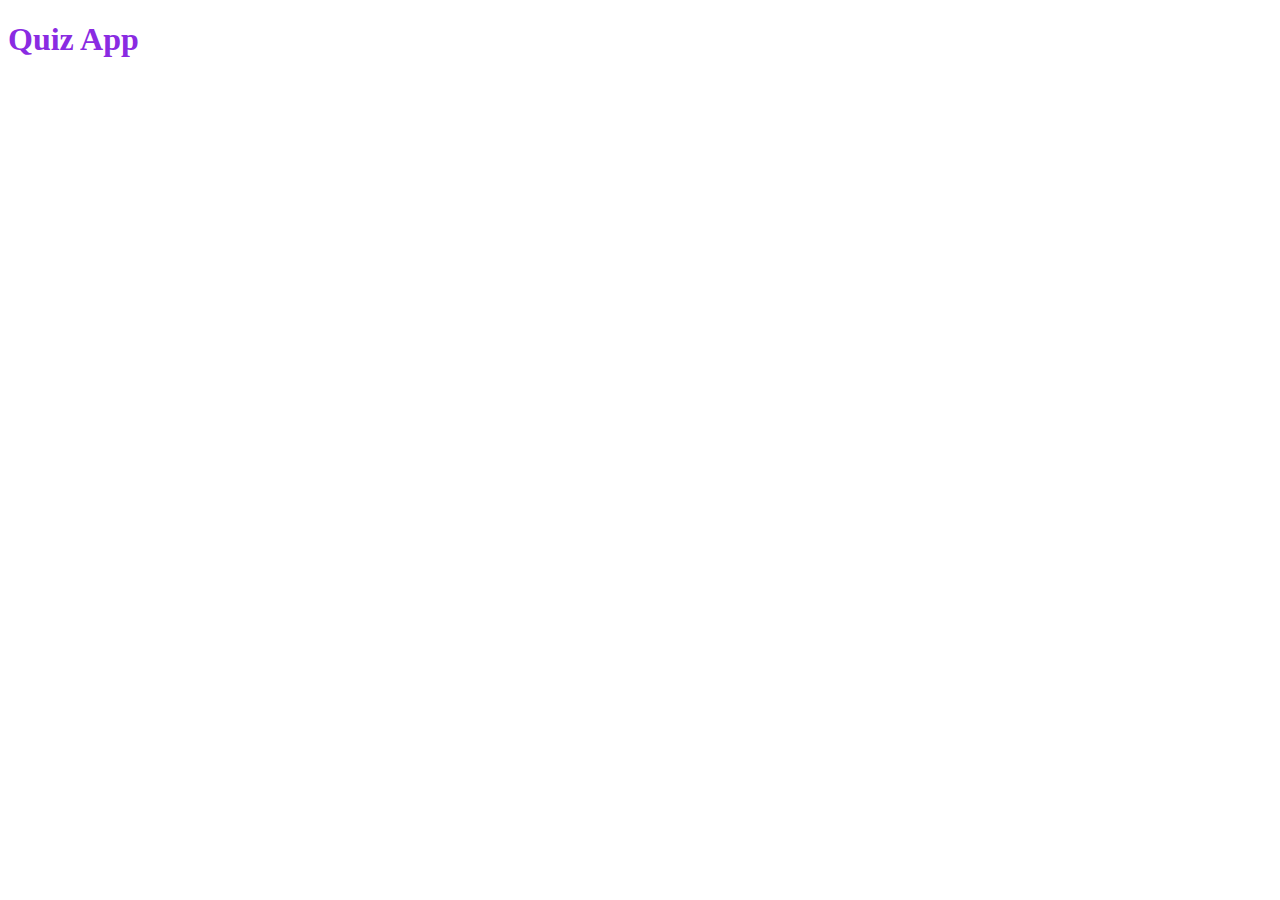
==== index.html @ 2116e2f6 "add html- and css-file and connect them" ====
<!DOCTYPE html>
<html lang="en">
  <head>
    <meta charset="utf-8" />
    <meta
      name="viewport"
      content="width=device-width, initial-scale=1, shrink-to-fit=no"
    />
    <title>Quiz App</title>
    <link rel="stylesheet" href="styles.css" />
  </head>
  <body>
    <h1>Quiz App</h1>
  </body>
</html>
---- styles.css ----
h1 {
  color: blueviolet;
}
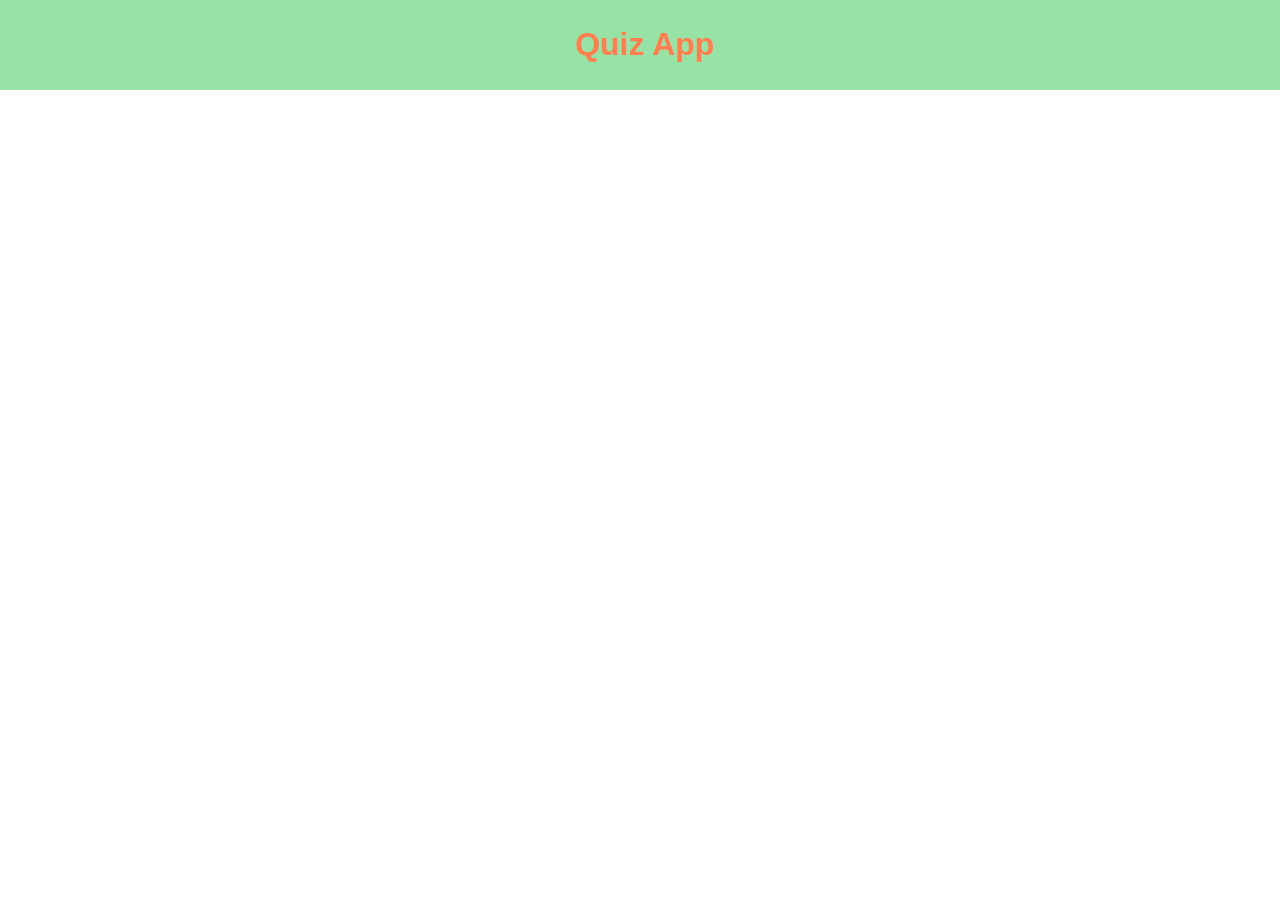
==== commit b13af809: "Finsish styling header/title" ====
--- a/index.html
+++ b/index.html
@@ -10,6 +10,8 @@
     <link rel="stylesheet" href="styles.css" />
   </head>
   <body>
-    <h1>Quiz App</h1>
+    <header>
+      <h1>Quiz App</h1>
+    </header>
   </body>
 </html>
--- a/styles.css
+++ b/styles.css
@@ -1,3 +1,18 @@
+* {
+  font-family: "Trebuchet MS", "Lucida Sans Unicode", "Lucida Grande",
+    "Lucida Sans", Arial, sans-serif;
+}
+
+header {
+  padding: 5px;
+  text-align: center;
+  background-color: rgb(151, 226, 165);
+  position: fixed;
+  top: 0;
+  left: 0;
+  width: 100%;
+}
+
 h1 {
-  color: blueviolet;
+  color: coral;
 }
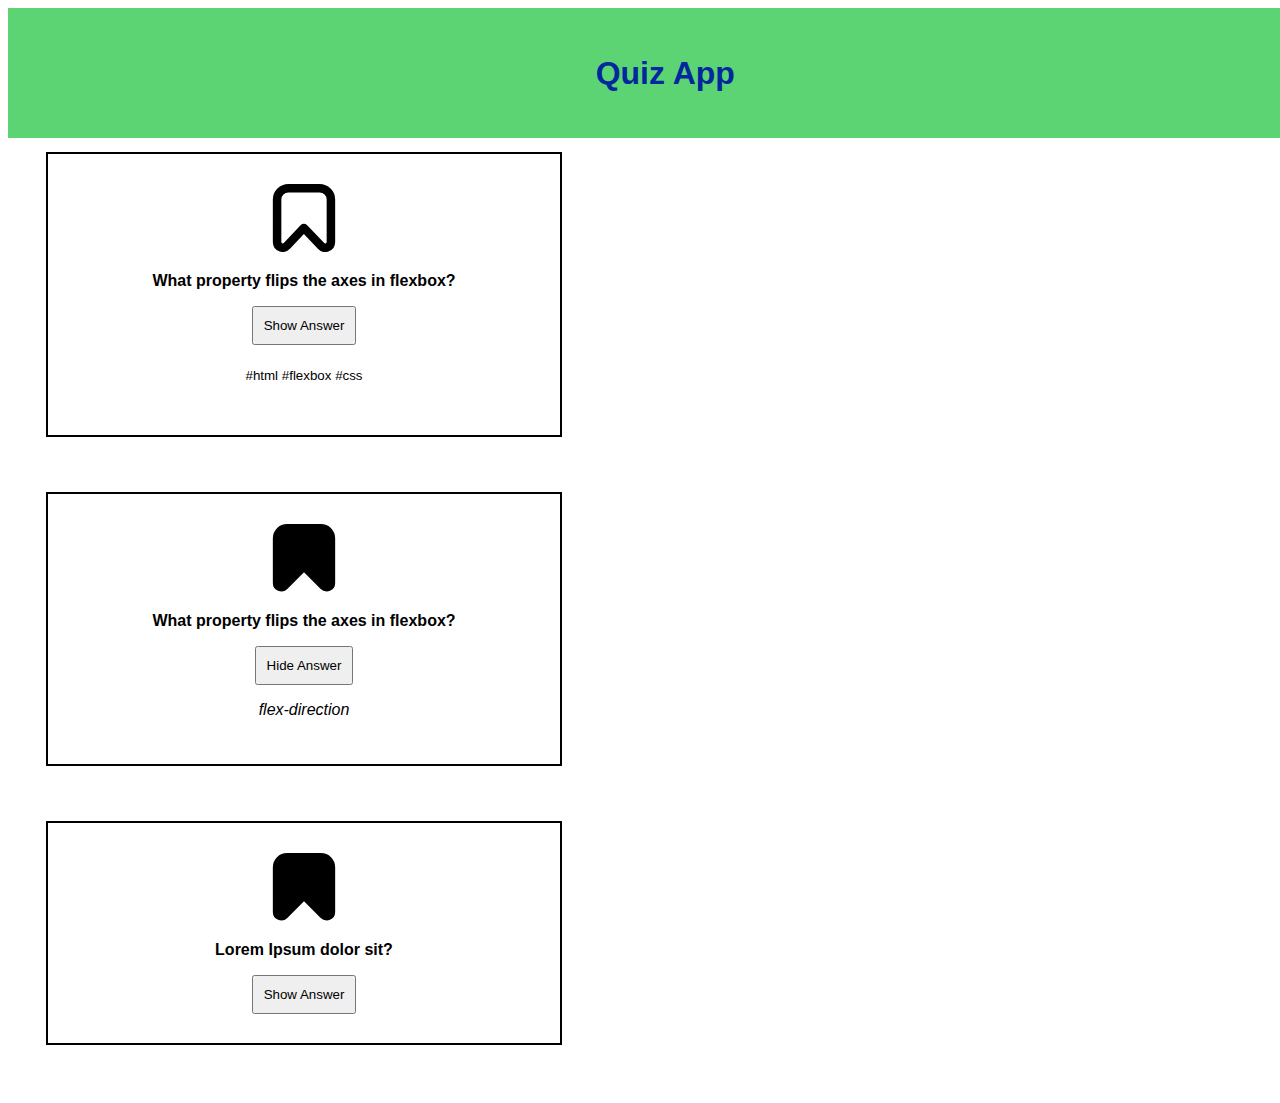
==== commit 1b3c686b: "Adding and styling question cards" ====
--- a/index.html
+++ b/index.html
@@ -13,5 +13,30 @@
     <header>
       <h1>Quiz App</h1>
     </header>
+    <main>
+      <section class="question-cards">
+        <figure class="question-cards-answer-hidden">
+          <img class="bookmark_blank" width="15%" src="bookmark_blank.svg">
+          <p class="question">What property flips the axes in flexbox?</p>
+          <button class="button-show-answer">Show Answer</button>
+          <div class="categorie-tags">
+            <link href="#">#html</link>
+            <link href="#">#flexbox</link>
+            <link href="#">#css</link>
+          </div>
+        </figure>
+        <figure class="question-cards-answer-shown">
+          <img class="bookmark_blank" width="15%" src="bookmark_filled.svg">
+          <p class="question">What property flips the axes in flexbox?</p>
+          <button class="button-hide-answer">Hide Answer</button>
+          <p class="answer">flex-direction</p>
+        </figure>
+        <figure class="question-cards-question-bookmarked">
+          <img class="bookmark_blank" width="15%" src="bookmark_filled.svg">
+          <p class="question">Lorem Ipsum dolor sit?</p>
+          <button class="button-show-answer">Show Answer</button>
+        </figure>
+      </section>
+    </main>
   </body>
 </html>
--- a/styles.css
+++ b/styles.css
@@ -4,15 +4,55 @@
 }
 
 header {
-  padding: 5px;
+  padding: 2%;
   text-align: center;
-  background-color: rgb(151, 226, 165);
+  background-color: rgb(93, 212, 115);
   position: fixed;
   top: 0;
   left: 0;
   width: 100%;
+  position: relative;
 }
 
 h1 {
-  color: coral;
+  color: rgb(0, 39, 157);
 }
+
+.question-cards {
+  position: absolute;
+}
+
+.question-cards-answer-hidden,
+.question-cards-answer-shown,
+.question-cards-question-bookmarked {
+  outline-color: black;
+  outline-style: solid;
+  outline-width: 2px;
+  padding: 5%;
+  text-align: center;
+  margin-bottom: 10%;
+}
+
+.bookmark-blank {
+  position: absolute;
+  top: 0;
+  right: 0;
+}
+
+.question {
+  font-weight: bold;
+}
+
+.answer {
+  font-style: oblique;
+}
+
+.categorie-tags {
+  font-size: smaller;
+  padding: 5%;
+}
+
+.button-show-answer,
+.button-hide-answer {
+  padding: 10px;
+}
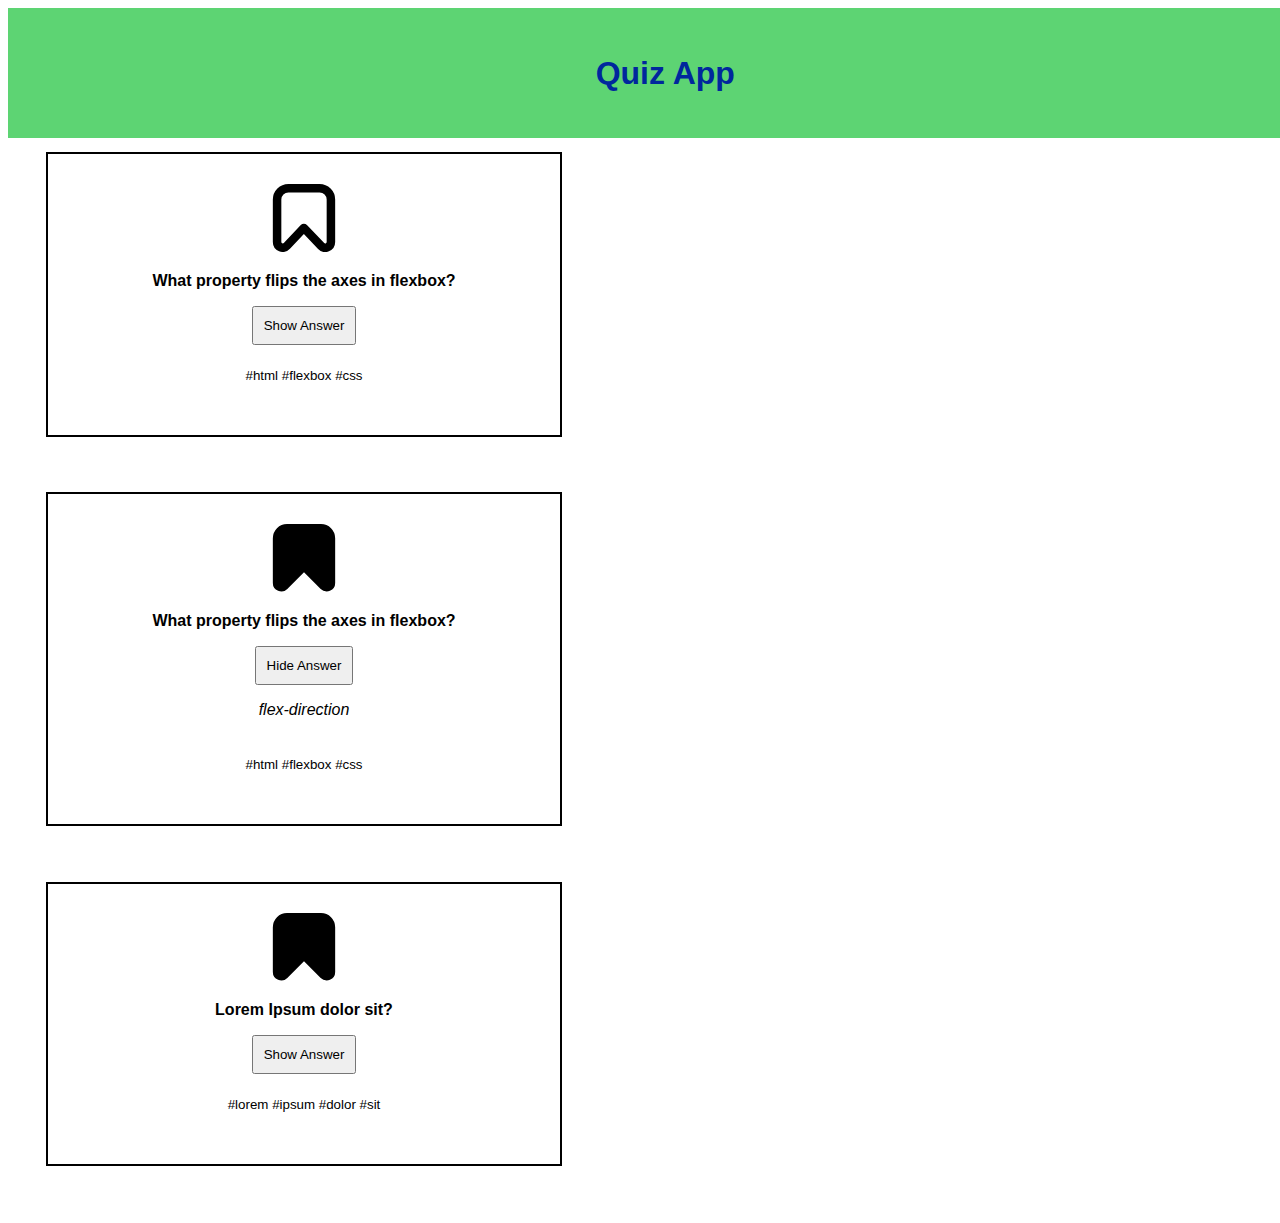
==== commit e5c49fee: "Try-and-Error on visiual aspects" ====
--- a/index.html
+++ b/index.html
@@ -30,11 +30,22 @@
           <p class="question">What property flips the axes in flexbox?</p>
           <button class="button-hide-answer">Hide Answer</button>
           <p class="answer">flex-direction</p>
+          <div class="categorie-tags">
+            <link href="#">#html</link>
+            <link href="#">#flexbox</link>
+            <link href="#">#css</link>
+          </div>
         </figure>
         <figure class="question-cards-question-bookmarked">
           <img class="bookmark_blank" width="15%" src="bookmark_filled.svg">
           <p class="question">Lorem Ipsum dolor sit?</p>
           <button class="button-show-answer">Show Answer</button>
+          <div class="categorie-tags">
+            <link href="#">#lorem</link>
+            <link href="#">#ipsum</link>
+            <link href="#">#dolor</link>
+            <link href="#">#sit</link>
+          </div>
         </figure>
       </section>
     </main>
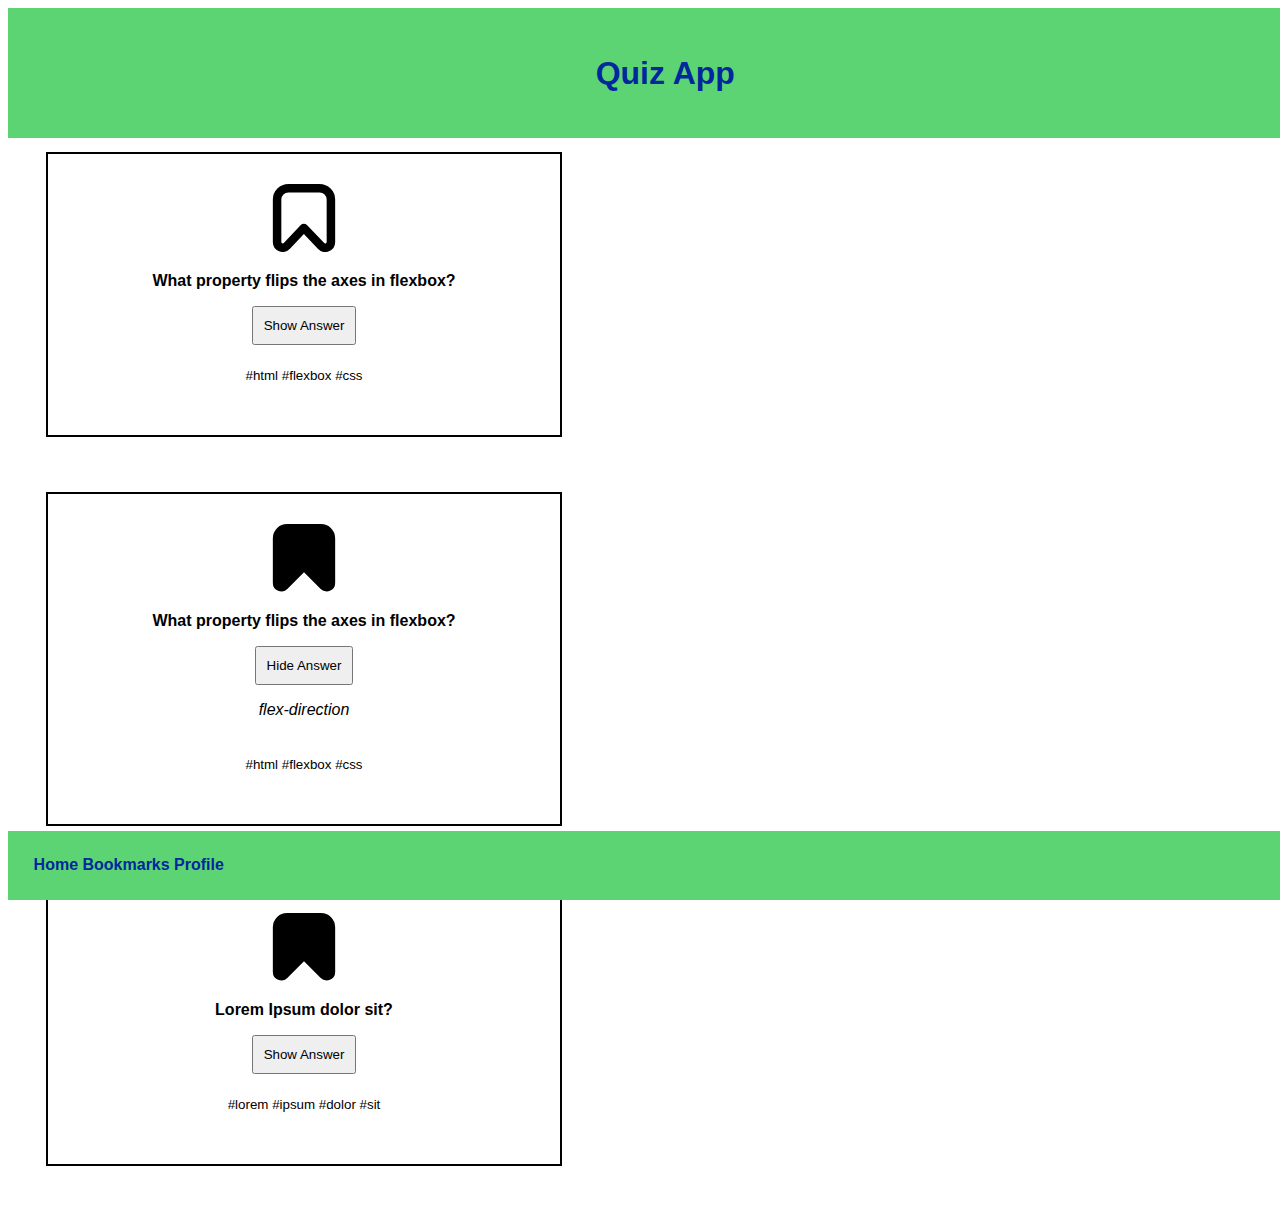
==== commit dd5595c7: "editing nyvigation bar" ====
--- a/index.html
+++ b/index.html
@@ -48,6 +48,13 @@
           </div>
         </figure>
       </section>
+      <nav class="navbar">
+        <div>
+          <link href="#">Home</link>
+          <link href="#">Bookmarks</link>
+          <link href="#">Profile</link>
+        </div>
+      </nav>
     </main>
   </body>
 </html>
--- a/styles.css
+++ b/styles.css
@@ -56,3 +56,13 @@
 .button-hide-answer {
   padding: 10px;
 }
+
+.navbar {
+  font-weight: bold;
+  color: rgb(0, 39, 157);
+  background-color: rgb(93, 212, 115);
+  padding: 2%;
+  position: absolute;
+  bottom: 0;
+  width: 100%;
+}
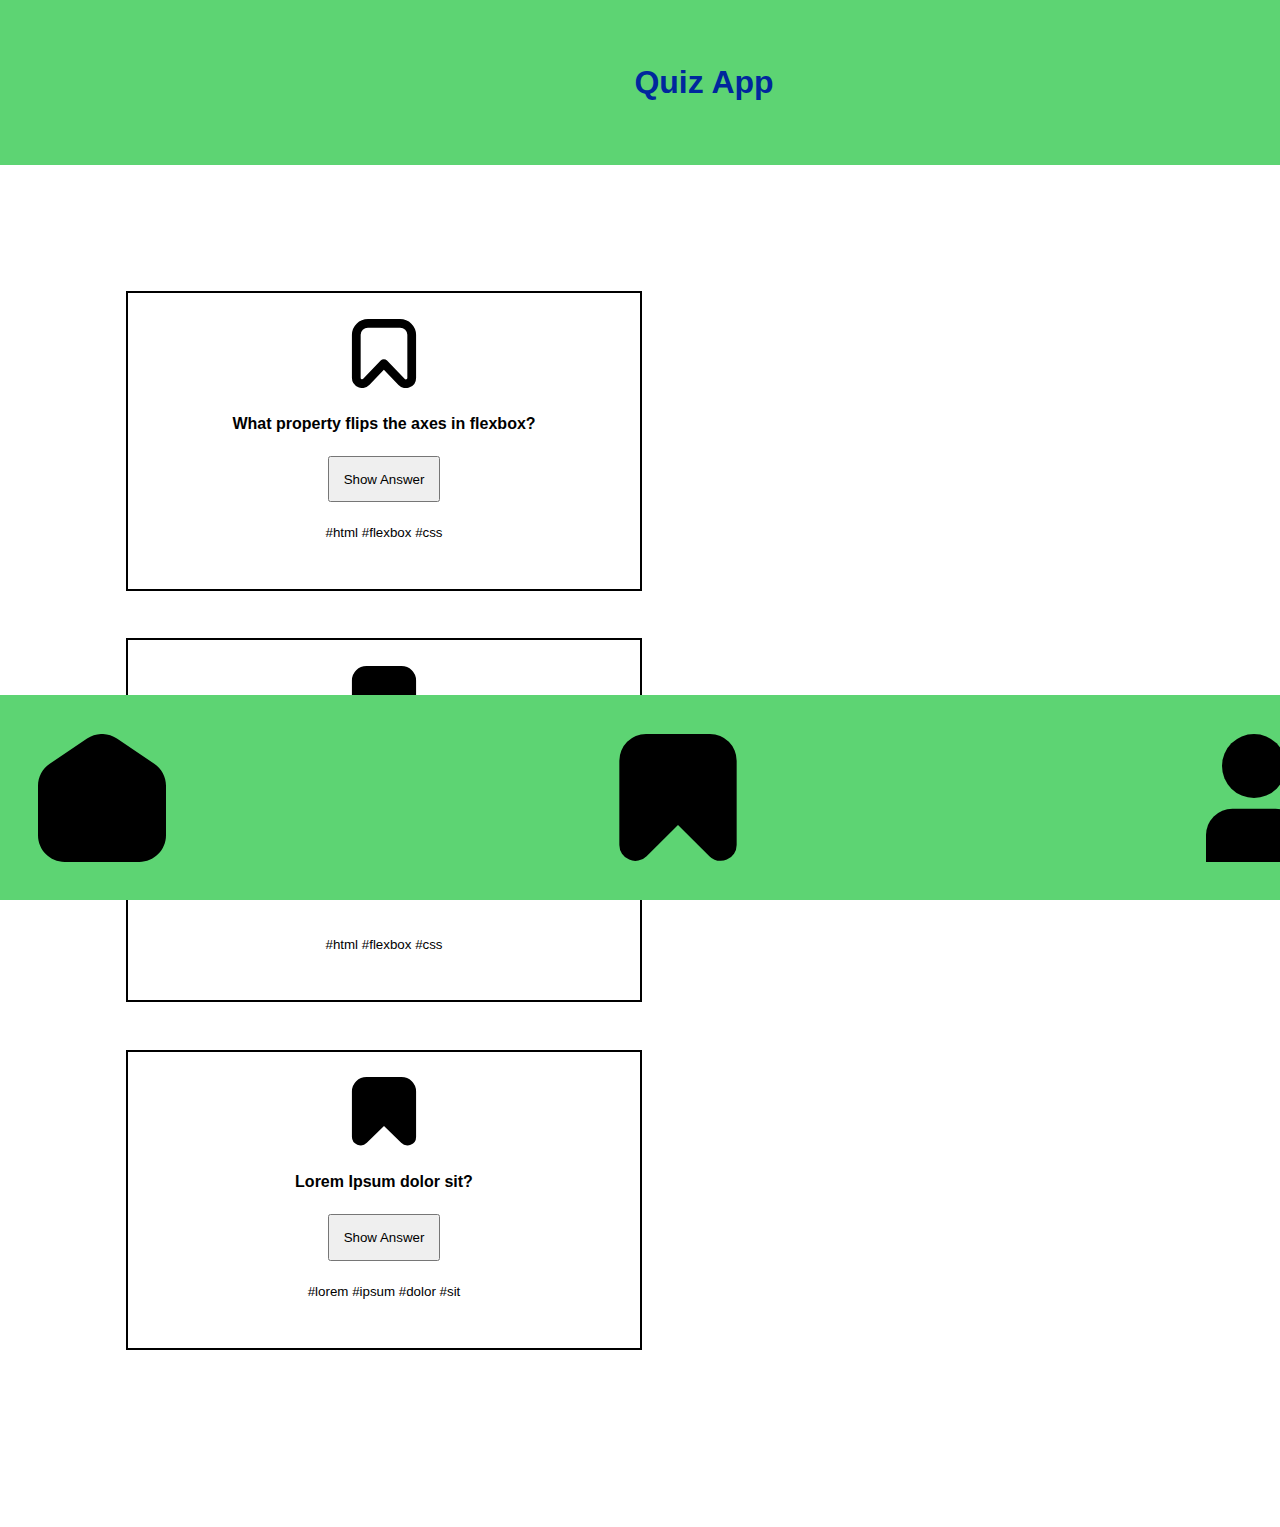
==== commit 9c09eabc: "organizing structur of navbar; fixing position of icons" ====
--- a/index.html
+++ b/index.html
@@ -16,7 +16,7 @@
     <main>
       <section class="question-cards">
         <figure class="question-cards-answer-hidden">
-          <img class="bookmark_blank" width="15%" src="bookmark_blank.svg">
+          <img class="bookmark_blank" width="15%" src="./svg/bookmark_blank.svg">
           <p class="question">What property flips the axes in flexbox?</p>
           <button class="button-show-answer">Show Answer</button>
           <div class="categorie-tags">
@@ -26,7 +26,7 @@
           </div>
         </figure>
         <figure class="question-cards-answer-shown">
-          <img class="bookmark_blank" width="15%" src="bookmark_filled.svg">
+          <img class="bookmark_blank" width="15%" src="./svg/bookmark_filled.svg">
           <p class="question">What property flips the axes in flexbox?</p>
           <button class="button-hide-answer">Hide Answer</button>
           <p class="answer">flex-direction</p>
@@ -37,7 +37,7 @@
           </div>
         </figure>
         <figure class="question-cards-question-bookmarked">
-          <img class="bookmark_blank" width="15%" src="bookmark_filled.svg">
+          <img class="bookmark_blank" width="15%" src="./svg/bookmark_filled.svg">
           <p class="question">Lorem Ipsum dolor sit?</p>
           <button class="button-show-answer">Show Answer</button>
           <div class="categorie-tags">
@@ -48,11 +48,27 @@
           </div>
         </figure>
       </section>
-      <nav class="navbar">
+      <!--<nav class="navbar">
         <div>
-          <link href="#">Home</link>
-          <link href="#">Bookmarks</link>
-          <link href="#">Profile</link>
+          <div class="home-page">
+            <img width="10%" src="./svg/home-icon.svg">
+            <link href="#">Home</link>
+          </div>
+          <div class="bookmarks-page">
+            <img width="10%" src="./svg/bookmark_filled.svg">
+            <link href="#">Bookmarks</link>
+          </div>
+          <div class="profile-page">
+            <img width="10%" src="./svg/profile-icon.svg">
+            <link href="#">Profile</link>
+          </div>
+        </div>
+      </nav> -->
+      <nav>
+        <div class="navbar">
+          <img class="home-page" width="10%" src="./svg/home-icon.svg">
+          <img class="bookmarks-page" width="10%" src="./svg/bookmark_filled.svg">
+          <img class="profile-page" width="10%" src="./svg/profile-icon.svg">
         </div>
       </nav>
     </main>
--- a/styles.css
+++ b/styles.css
@@ -1,10 +1,12 @@
 * {
   font-family: "Trebuchet MS", "Lucida Sans Unicode", "Lucida Grande",
     "Lucida Sans", Arial, sans-serif;
+  padding: 0;
+  margin: 0;
 }
 
 header {
-  padding: 2%;
+  padding: 5%;
   text-align: center;
   background-color: rgb(93, 212, 115);
   position: fixed;
@@ -20,6 +22,7 @@
 
 .question-cards {
   position: absolute;
+  padding: 10%;
 }
 
 .question-cards-answer-hidden,
@@ -41,10 +44,12 @@
 
 .question {
   font-weight: bold;
+  padding: 5%;
 }
 
 .answer {
   font-style: oblique;
+  padding: 5%;
 }
 
 .categorie-tags {
@@ -54,15 +59,17 @@
 
 .button-show-answer,
 .button-hide-answer {
-  padding: 10px;
+  padding: 3%;
 }
 
 .navbar {
   font-weight: bold;
-  color: rgb(0, 39, 157);
   background-color: rgb(93, 212, 115);
-  padding: 2%;
+  padding: 3%;
   position: absolute;
   bottom: 0;
   width: 100%;
+  display: flex;
+  justify-content: space-between;
+  position: fixed;
 }
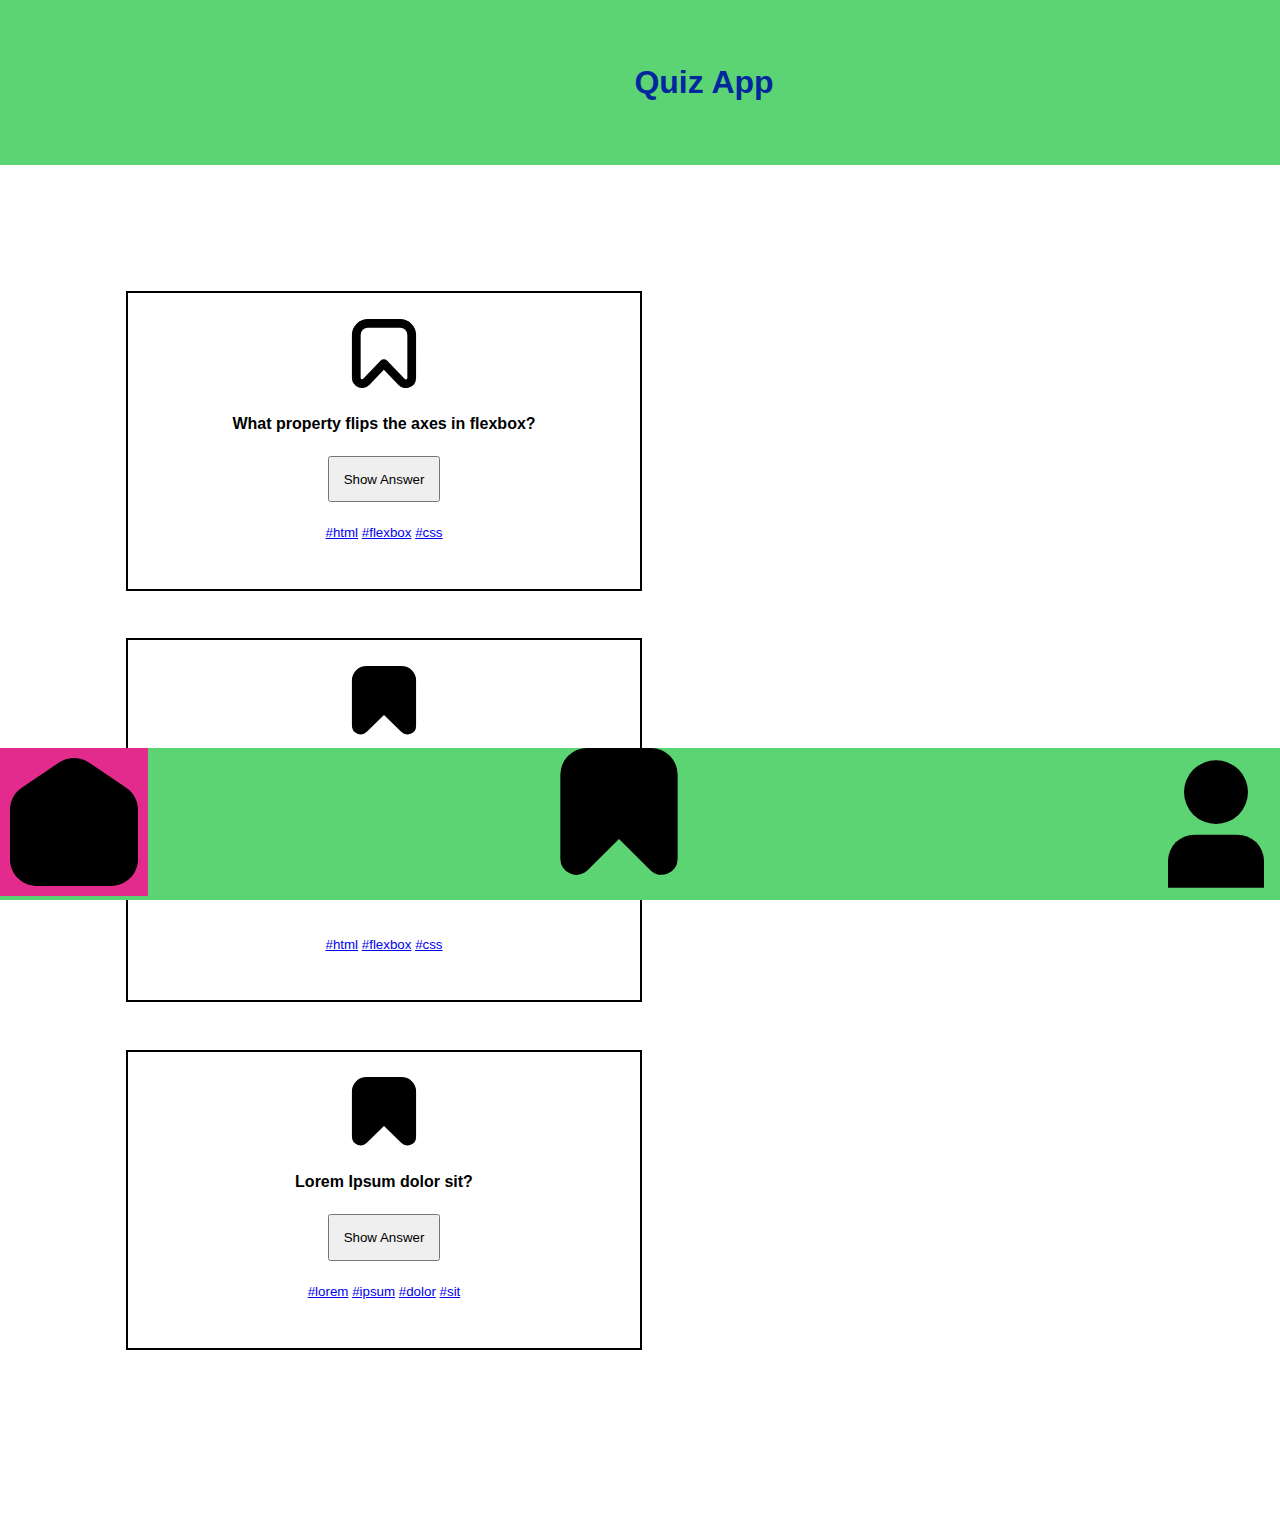
==== commit b053687d: "Edit bookmarks-page" ====
--- a/index.html
+++ b/index.html
@@ -8,6 +8,7 @@
     />
     <title>Quiz App</title>
     <link rel="stylesheet" href="styles.css" />
+    <script src="index.json" defer></script>
   </head>
   <body>
     <header>
@@ -16,35 +17,47 @@
     <main>
       <section class="question-cards">
         <figure class="question-cards-answer-hidden">
-          <img class="bookmark_blank" width="15%" src="./svg/bookmark_blank.svg">
+          <img
+            class="bookmark_blank"
+            width="15%"
+            src="./svg/bookmark_blank.svg"
+          />
           <p class="question">What property flips the axes in flexbox?</p>
           <button class="button-show-answer">Show Answer</button>
           <div class="categorie-tags">
-            <link href="#">#html</link>
-            <link href="#">#flexbox</link>
-            <link href="#">#css</link>
+            <a href="#">#html</a>
+            <a href="#">#flexbox</a>
+            <a href="#">#css</a>
           </div>
         </figure>
         <figure class="question-cards-answer-shown">
-          <img class="bookmark_blank" width="15%" src="./svg/bookmark_filled.svg">
+          <img
+            class="bookmark_blank"
+            width="15%"
+            src="./svg/bookmark_filled.svg"
+          />
           <p class="question">What property flips the axes in flexbox?</p>
           <button class="button-hide-answer">Hide Answer</button>
           <p class="answer">flex-direction</p>
           <div class="categorie-tags">
-            <link href="#">#html</link>
-            <link href="#">#flexbox</link>
-            <link href="#">#css</link>
+            <a href="#">#html</a>
+            <a href="#">#flexbox</a>
+            <a href="#">#css</a>
           </div>
         </figure>
         <figure class="question-cards-question-bookmarked">
-          <img class="bookmark_blank" width="15%" src="./svg/bookmark_filled.svg">
+          <img
+            class="bookmark_blank"
+            width="15%"
+            src="./svg/bookmark_filled.svg"
+          />
           <p class="question">Lorem Ipsum dolor sit?</p>
           <button class="button-show-answer">Show Answer</button>
           <div class="categorie-tags">
-            <link href="#">#lorem</link>
-            <link href="#">#ipsum</link>
-            <link href="#">#dolor</link>
-            <link href="#">#sit</link>
+            <a href="#">#lorem</a>
+            <a href="#">#ipsum</a>
+            <a href="#">#dolor</a>
+            <a href="#">#sit</a>
           </div>
         </figure>
       </section>
@@ -66,9 +79,21 @@
       </nav> -->
       <nav>
         <div class="navbar">
-          <img class="home-page" width="10%" src="./svg/home-icon.svg">
-          <img class="bookmarks-page" width="10%" src="./svg/bookmark_filled.svg">
-          <img class="profile-page" width="10%" src="./svg/profile-icon.svg">
+          <a href="#"
+            ><img class="home-page" width="25%" src="./svg/home-icon.svg"
+          /></a>
+          <a href="bookmarks.html"
+            ><img
+              class="bookmarks-page"
+              width="25%"
+              src="./svg/bookmark_filled.svg"
+          /></a>
+          <a href="#"></a>
+            <img
+              class="profile-page"
+              width="10%"
+              src="./svg/profile-icon.svg"
+            /></a>
         </div>
       </nav>
     </main>
--- a/styles.css
+++ b/styles.css
@@ -65,7 +65,6 @@
 .navbar {
   font-weight: bold;
   background-color: rgb(93, 212, 115);
-  padding: 3%;
   position: absolute;
   bottom: 0;
   width: 100%;
@@ -73,3 +72,8 @@
   justify-content: space-between;
   position: fixed;
 }
+
+.home-page {
+  background-color: rgb(226, 43, 141);
+  padding: 2%;
+}
